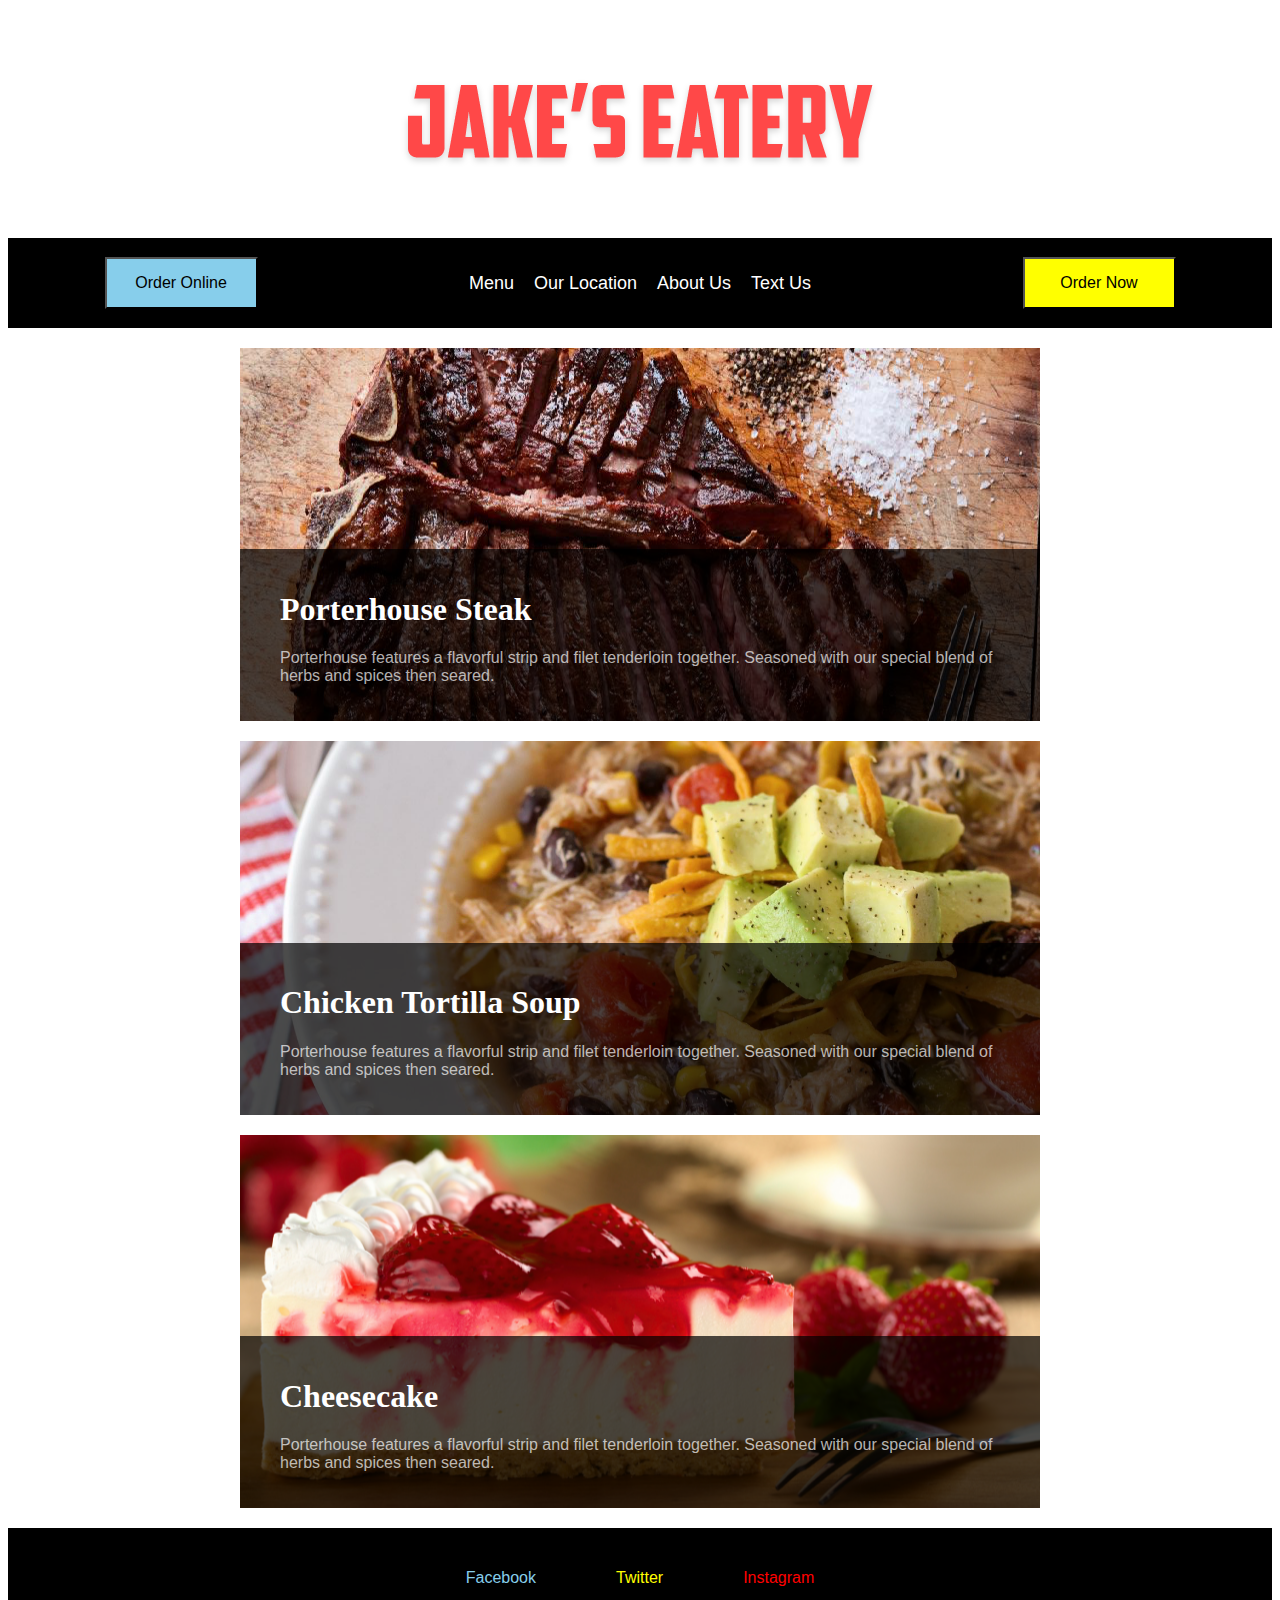
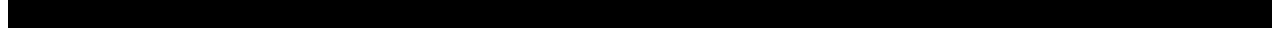
==== 18.1-activities/18.1-activities/03_Jakes_Eatery/solved/index.html @ 2822a686 "Flexbox nav practice" ====
<!DOCTYPE HTML>
    <head>
        <title>Jake's Eatery</title>
        <link rel="stylesheet" type="text/css" href="css/style.css">
    </head>
    <body>
      <!-- Nav HTML -->
       <div class="logo"></div>
       <div class="nav">
           <div class="left">
                <button>Order Online</button>
           </div>
           <div class="center">
                <a href="#">Menu</a>
                <a href="#">Our Location</a>
                <a href="#">About Us</a>
                <a href="#">Text Us</a>
           </div>
           <div class="right">
                <button>Order Now</button>
           </div>
       </div>
       <!-- Column Layout -->
       <div class="column">
           <div class="meal1">
               <div class="text">
                   <h1>Porterhouse Steak</h1>
                   <p>Porterhouse features a flavorful strip and filet tenderloin together. Seasoned with our special blend of herbs and spices then seared.</p>
               </div>
           </div>
           <div class="meal2">
                <div class="text">
                        <h1>Chicken Tortilla Soup</h1>
                        <p>Porterhouse features a flavorful strip and filet tenderloin together. Seasoned with our special blend of herbs and spices then seared.</p>
                    </div>
           </div>
           <div class="meal3">
                <div class="text">
                        <h1>Cheesecake</h1>
                        <p>Porterhouse features a flavorful strip and filet tenderloin together. Seasoned with our special blend of herbs and spices then seared.</p>
                    </div>
           </div>
       </div>
       <!-- Footer HTML -->
       <div class="footer">
            <a href="#" class="fb">Facebook</a>
            <a href="#" class="tw">Twitter</a>
            <a href="#" class="ig">Instagram</a>
        </div>
    </body>
</html>
---- 18.1-activities/18.1-activities/03_Jakes_Eatery/solved/css/style.css ----
/* Navigation styles */
.logo {
  background: white;
  height: 230px;
  background-image: url("../images/jakes-logo.png");
  background-repeat: no-repeat;
  background-position: center;
}

.nav {
  display: flex;
  background-color: black;
  padding: 20px;
}

.left, .center, .right {
  height: 50px;
  display: flex;
  justify-content: center;
  align-items: center;
}

.left, .right {
  width: 25%;
}
.center {
  width: 50%;
}

.center a {
  color: white;
  padding: 10px;
  font-size: 18px;
  text-decoration: none;
  font-family:arial;
}

.right button {
  background-color: yellow;
  color:black;
  font-size: 16px;
  padding: 15px;
  width: 50%;
}

.left button {
  background-color: skyblue;
  color:black;
  font-size: 16px;
  padding: 15px;
  width: 50%;
}

/* Column styles */
.column {
  display: flex;
  height: 1200px;
  width: 800px;
  flex-direction: column;
  margin: 0 auto;
}

.meal1, .meal2, .meal3 {
  height: 100%;
  width: 100%;
  display: flex;
  align-items: flex-end;
  margin-bottom: 20px;
}
.meal1 {
  margin-top:20px;
  background-image: url("../images/steak.png");
  background-repeat: no-repeat;
  background-position: center;

}
.meal2 {
  background-image: url("../images/soup.png");
  background-repeat: no-repeat;
  background-position: center;
}
.meal3 {
  background-image: url("../images/cheesecake.png");
  background-repeat: no-repeat;
  background-position: center;
}

.text {
  background: rgb(0,0,0,0.7);
  width: 100%;
  padding: 20px 40px;
  color: white;
}
.text p {
  color: rgba(255, 255, 255, 0.7);
  font-family: Arial, Helvetica, sans-serif;
}
.text h1 {
  font-family: Georgia, 'Times New Roman', Times, serif;
}

/* Footer Styles */
.footer {
  display: flex;
  justify-content: center;
  align-items: center;
  background: black;
  height: 100px;
}

.footer a {
  padding: 20px 40px;
  font-family: Arial, Helvetica, sans-serif;
  text-decoration: none;
}

.ig {
  color: red;
}

.fb {
  color:skyblue;
}

.tw {
  color: yellow;
}
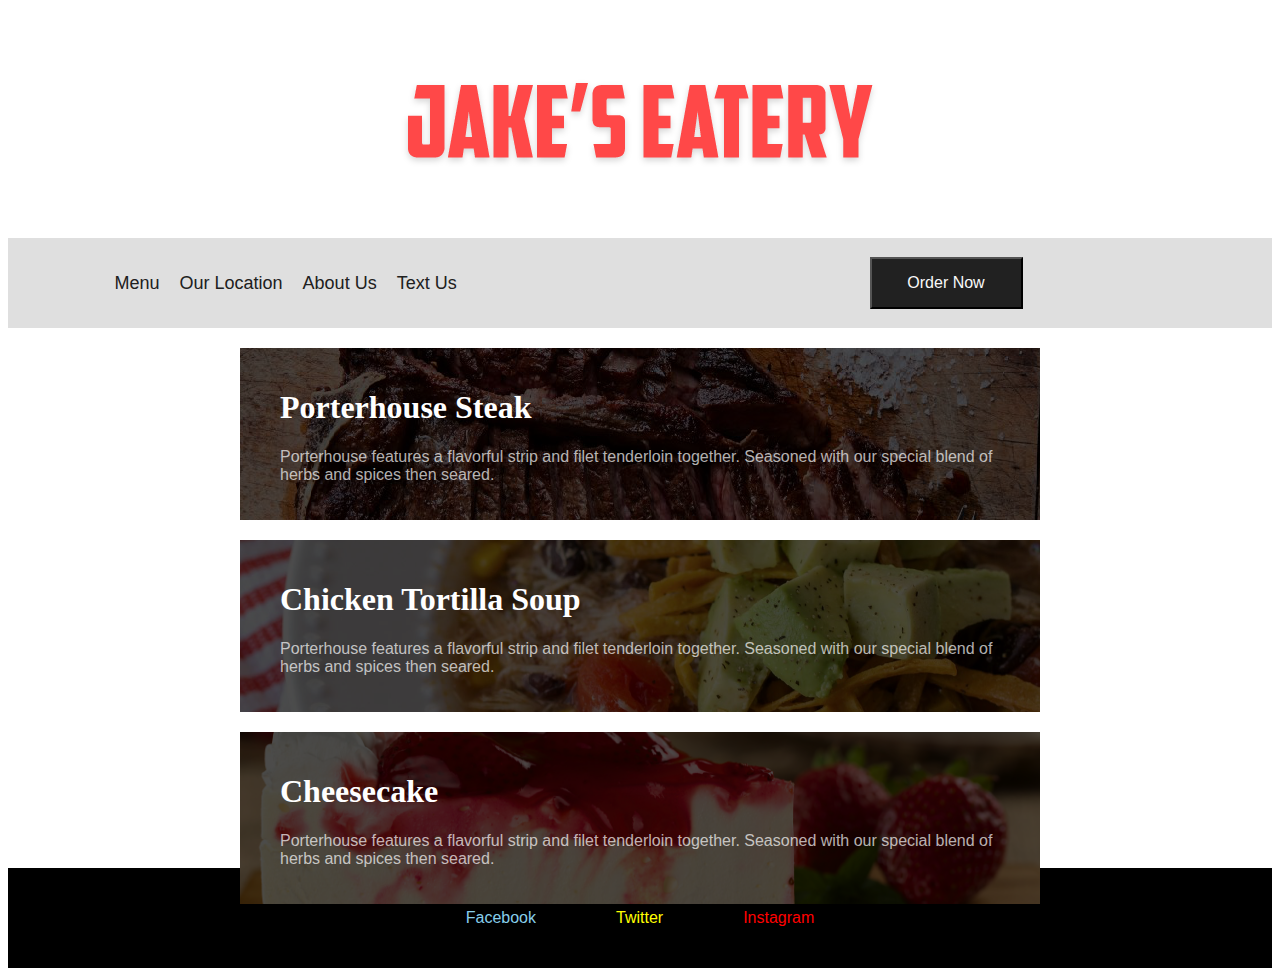
==== commit 2894e3b4: "Updating Week 18 activities" ====
--- a/18.1-activities/18.1-activities/03_Jakes_Eatery/solved/index.html
+++ b/18.1-activities/18.1-activities/03_Jakes_Eatery/solved/index.html
@@ -7,9 +7,6 @@
       <!-- Nav HTML -->
        <div class="logo"></div>
        <div class="nav">
-           <div class="left">
-                <button>Order Online</button>
-           </div>
            <div class="center">
                 <a href="#">Menu</a>
                 <a href="#">Our Location</a>
--- a/18.1-activities/18.1-activities/03_Jakes_Eatery/solved/css/style.css
+++ b/18.1-activities/18.1-activities/03_Jakes_Eatery/solved/css/style.css
@@ -9,14 +9,14 @@
 
 .nav {
   display: flex;
-  background-color: black;
+  background-color: rgb(223, 223, 223);
   padding: 20px;
+  justify-content: space-around;
 }
 
 .left, .center, .right {
   height: 50px;
   display: flex;
-  justify-content: center;
   align-items: center;
 }
 
@@ -28,7 +28,7 @@
 }
 
 .center a {
-  color: white;
+  color: rgb(32, 32, 32);
   padding: 10px;
   font-size: 18px;
   text-decoration: none;
@@ -36,8 +36,8 @@
 }
 
 .right button {
-  background-color: yellow;
-  color:black;
+  background-color: #212121;
+  color:#f9f9f9;
   font-size: 16px;
   padding: 15px;
   width: 50%;
@@ -54,15 +54,13 @@
 /* Column styles */
 .column {
   display: flex;
-  height: 1200px;
+  height: 60vh; 
   width: 800px;
   flex-direction: column;
   margin: 0 auto;
 }
 
 .meal1, .meal2, .meal3 {
-  height: 100%;
-  width: 100%;
   display: flex;
   align-items: flex-end;
   margin-bottom: 20px;
@@ -72,7 +70,6 @@
   background-image: url("../images/steak.png");
   background-repeat: no-repeat;
   background-position: center;
-
 }
 .meal2 {
   background-image: url("../images/soup.png");
